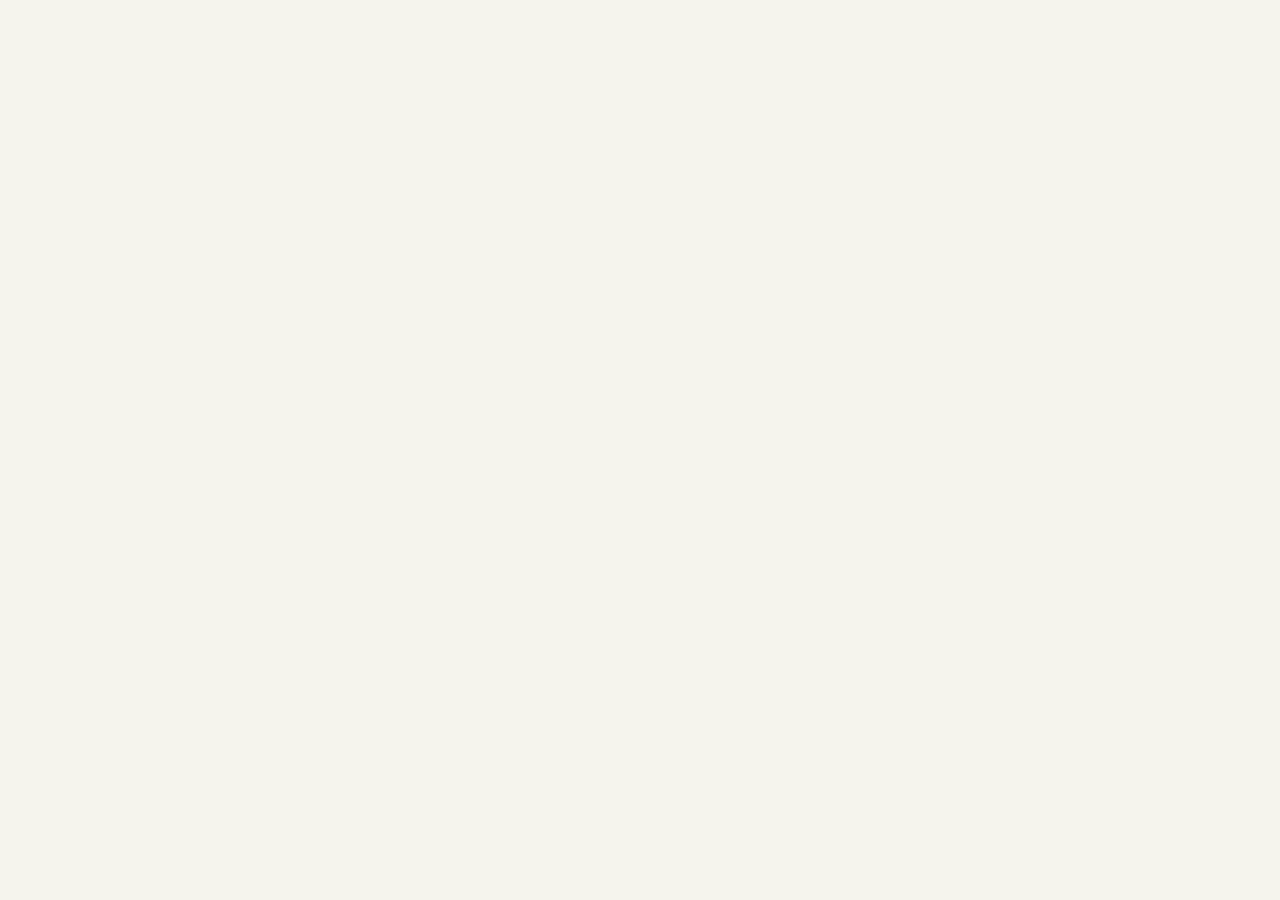
==== mono-pwa/index.html @ bae6a394 "Mono PWA v0.3 — 个人物品管理" ====
<!DOCTYPE html>
<html lang="zh-CN">
<head>
  <meta charset="UTF-8">
  <meta name="viewport" content="width=device-width, initial-scale=1.0, viewport-fit=cover, user-scalable=no">
  <meta name="apple-mobile-web-app-capable" content="yes">
  <meta name="apple-mobile-web-app-status-bar-style" content="black-translucent">
  <meta name="apple-mobile-web-app-title" content="Mono">
  <meta name="theme-color" content="#1B365D">
  <link rel="manifest" href="manifest.json">
  <link rel="apple-touch-icon" href="assets/icons/icon-192.png">
  <title>Mono</title>
  <link rel="preconnect" href="https://fonts.googleapis.com">
  <link rel="preconnect" href="https://fonts.gstatic.com" crossorigin>
  <link href="https://fonts.googleapis.com/css2?family=Noto+Serif+SC:wght@400;600;700&family=Noto+Sans+SC:wght@400;500;600&display=swap" rel="stylesheet">
  <link rel="stylesheet" href="css/variables.css">
  <link rel="stylesheet" href="css/base.css">
  <link rel="stylesheet" href="css/animation.css">
  <link rel="stylesheet" href="css/cabinet.css">
  <link rel="stylesheet" href="css/item.css">
  <link rel="stylesheet" href="css/forms.css">
  <link rel="stylesheet" href="css/search.css">
  <link rel="stylesheet" href="css/settings.css">
  <link rel="stylesheet" href="css/crop.css">
  <link rel="stylesheet" href="css/batch.css">
</head>
<body>
  <!-- Cabinet Door Animation Overlay -->
  <div id="cabinet-anim-overlay" class="cabinet-anim-overlay">
    <div class="cabinet-frame">
      <div class="cabinet-interior">
        <div class="shelf-row"><div class="shelf-board"></div></div>
        <div class="shelf-row"><div class="shelf-board"></div></div>
        <div class="shelf-row"><div class="shelf-board"></div></div>
      </div>
      <div class="cabinet-door cabinet-door-left"></div>
      <div class="cabinet-door cabinet-door-right"></div>
    </div>
  </div>

  <!-- App Shell -->
  <div id="app" class="app-container hidden">
    <!-- Tab Bar -->
    <nav class="tab-bar">
      <button class="tab-btn active" data-tab="home">
        <svg class="tab-icon" viewBox="0 0 24 24" fill="none" stroke="currentColor" stroke-width="2"><path d="M3 9l9-7 9 7v11a2 2 0 01-2 2H5a2 2 0 01-2-2z"/></svg>
        <span>Mono</span>
      </button>
      <button class="tab-btn" data-tab="search">
        <svg class="tab-icon" viewBox="0 0 24 24" fill="none" stroke="currentColor" stroke-width="2"><circle cx="11" cy="11" r="8"/><path d="M21 21l-4.35-4.35"/></svg>
        <span>搜索</span>
      </button>
      <button class="tab-btn" data-tab="settings">
        <svg class="tab-icon" viewBox="0 0 24 24" fill="none" stroke="currentColor" stroke-width="2"><circle cx="12" cy="12" r="3"/><path d="M19.4 15a1.65 1.65 0 00.33 1.82l.06.06a2 2 0 01-2.83 2.83l-.06-.06a1.65 1.65 0 00-1.82-.33 1.65 1.65 0 00-1 1.51V21a2 2 0 01-4 0v-.09A1.65 1.65 0 009 19.4a1.65 1.65 0 00-1.82.33l-.06.06a2 2 0 01-2.83-2.83l.06-.06A1.65 1.65 0 004.68 15a1.65 1.65 0 00-1.51-1H3a2 2 0 010-4h.09A1.65 1.65 0 004.6 9a1.65 1.65 0 00-.33-1.82l-.06-.06a2 2 0 012.83-2.83l.06.06A1.65 1.65 0 009 4.68a1.65 1.65 0 001-1.51V3a2 2 0 014 0v.09a1.65 1.65 0 001 1.51 1.65 1.65 0 001.82-.33l.06-.06a2 2 0 012.83 2.83l-.06.06A1.65 1.65 0 0019.4 9a1.65 1.65 0 001.51 1H21a2 2 0 010 4h-.09a1.65 1.65 0 00-1.51 1z"/></svg>
        <span>设置</span>
      </button>
    </nav>

    <!-- Pages -->
    <main id="page-home" class="page active">
      <header class="page-header">
        <h1 class="page-title">Mono</h1>
        <div class="page-header-actions">
          <button id="btn-manage-cats" class="icon-btn" title="分类管理">
            <svg viewBox="0 0 24 24" fill="none" stroke="currentColor" stroke-width="2"><path d="M4 6h16M4 12h16M4 18h16"/></svg>
          </button>
          <button id="btn-batch-mode" class="icon-btn" title="批量操作">
            <svg viewBox="0 0 24 24" fill="none" stroke="currentColor" stroke-width="2"><path d="M9 11l3 3L22 4"/><path d="M21 12v7a2 2 0 01-2 2H5a2 2 0 01-2-2V5a2 2 0 012-2h11"/></svg>
          </button>
          <button id="btn-add-item" class="icon-btn accent" title="添加物品">
            <svg viewBox="0 0 24 24" fill="none" stroke="currentColor" stroke-width="2"><path d="M12 5v14M5 12h14"/></svg>
          </button>
        </div>
      </header>
      <div id="cabinet-view" class="cabinet-view">
        <!-- Shelves rendered by JS -->
      </div>
    </main>

    <main id="page-subcabinet" class="page">
      <header class="page-header">
        <button id="btn-sub-back" class="icon-btn back-btn">
          <svg viewBox="0 0 24 24" fill="none" stroke="currentColor" stroke-width="2"><path d="M19 12H5M12 19l-7-7 7-7"/></svg>
        </button>
        <h1 id="subcabinet-title" class="page-title"></h1>
        <div class="page-header-actions">
          <button id="btn-sub-batch" class="icon-btn" title="批量操作">
            <svg viewBox="0 0 24 24" fill="none" stroke="currentColor" stroke-width="2"><path d="M9 11l3 3L22 4"/><path d="M21 12v7a2 2 0 01-2 2H5a2 2 0 01-2-2V5a2 2 0 012-2h11"/></svg>
          </button>
          <button id="btn-sub-add" class="icon-btn accent" title="添加物品">
            <svg viewBox="0 0 24 24" fill="none" stroke="currentColor" stroke-width="2"><path d="M12 5v14M5 12h14"/></svg>
          </button>
        </div>
      </header>
      <div id="subcabinet-view" class="cabinet-view">
        <!-- Sub-shelves rendered by JS -->
      </div>
    </main>

    <main id="page-detail" class="page">
      <header class="page-header">
        <button id="btn-detail-back" class="icon-btn back-btn">
          <svg viewBox="0 0 24 24" fill="none" stroke="currentColor" stroke-width="2"><path d="M19 12H5M12 19l-7-7 7-7"/></svg>
        </button>
        <h1 class="page-title">物品详情</h1>
        <div class="page-header-actions">
          <button id="btn-detail-edit" class="icon-btn" title="编辑">
            <svg viewBox="0 0 24 24" fill="none" stroke="currentColor" stroke-width="2"><path d="M11 4H4a2 2 0 00-2 2v14a2 2 0 002 2h14a2 2 0 002-2v-7"/><path d="M18.5 2.5a2.121 2.121 0 013 3L12 15l-4 1 1-4 9.5-9.5z"/></svg>
          </button>
          <button id="btn-detail-delete" class="icon-btn danger" title="删除">
            <svg viewBox="0 0 24 24" fill="none" stroke="currentColor" stroke-width="2"><path d="M3 6h18M19 6v14a2 2 0 01-2 2H7a2 2 0 01-2-2V6m3 0V4a2 2 0 012-2h4a2 2 0 012 2v2"/></svg>
          </button>
        </div>
      </header>
      <div id="detail-content" class="detail-content">
        <!-- Detail rendered by JS -->
      </div>
    </main>

    <main id="page-form" class="page">
      <header class="page-header">
        <button id="btn-form-back" class="icon-btn back-btn">
          <svg viewBox="0 0 24 24" fill="none" stroke="currentColor" stroke-width="2"><path d="M19 12H5M12 19l-7-7 7-7"/></svg>
        </button>
        <h1 id="form-title" class="page-title">添加物品</h1>
        <button id="btn-form-save" class="text-btn accent">保存</button>
      </header>
      <form id="item-form" class="item-form">
        <!-- Form rendered by JS -->
      </form>
    </main>

    <main id="page-category" class="page">
      <header class="page-header">
        <button id="btn-cat-back" class="icon-btn back-btn">
          <svg viewBox="0 0 24 24" fill="none" stroke="currentColor" stroke-width="2"><path d="M19 12H5M12 19l-7-7 7-7"/></svg>
        </button>
        <h1 class="page-title">分类管理</h1>
        <button id="btn-add-cat" class="icon-btn accent" title="添加分类">
          <svg viewBox="0 0 24 24" fill="none" stroke="currentColor" stroke-width="2"><path d="M12 5v14M5 12h14"/></svg>
        </button>
      </header>
      <div id="category-tree" class="category-tree">
        <!-- Category tree rendered by JS -->
      </div>
    </main>

    <main id="page-search" class="page">
      <header class="page-header">
        <div class="search-bar">
          <svg class="search-icon" viewBox="0 0 24 24" fill="none" stroke="currentColor" stroke-width="2"><circle cx="11" cy="11" r="8"/><path d="M21 21l-4.35-4.35"/></svg>
          <input id="search-input" type="text" placeholder="搜索物品名称、分类、渠道..." autocomplete="off">
          <button id="search-clear" class="icon-btn small hidden">
            <svg viewBox="0 0 24 24" fill="none" stroke="currentColor" stroke-width="2"><path d="M18 6L6 18M6 6l12 12"/></svg>
          </button>
        </div>
      </header>
      <div id="search-results" class="search-results">
        <!-- Results rendered by JS -->
      </div>
    </main>

    <main id="page-settings" class="page">
      <header class="page-header">
        <h1 class="page-title">设置</h1>
      </header>
      <div id="settings-list" class="settings-list">
        <!-- Settings rendered by JS -->
      </div>
    </main>
  </div>

  <!-- Modal Overlay -->
  <div id="modal-overlay" class="modal-overlay hidden">
    <div id="modal-content" class="modal-content"></div>
  </div>

  <!-- Toast -->
  <div id="toast" class="toast hidden"></div>

  <script src="js/store.js"></script>
  <script src="js/utils.js"></script>
  <script src="js/router.js"></script>
  <script src="js/animation.js"></script>
  <script src="js/cabinet.js"></script>
  <script src="js/detail.js"></script>
  <script src="js/form.js"></script>
  <script src="js/category.js"></script>
  <script src="js/search.js"></script>
  <script src="js/settings.js"></script>
  <script src="js/notifications.js"></script>
  <script src="js/crop.js"></script>
  <script src="js/batch.js"></script>
  <script src="js/app.js"></script>
</body>
</html>
---- mono-pwa/css/variables.css ----
/* ===== Mono Design Tokens — Kami-inspired palette ===== */
:root {
  /* Page surface */
  --surface-warm: #f5f4ed;
  --surface-white: #fafafa;

  /* Wood tones for cabinet metaphor */
  --wood-dark: #3a2e1f;
  --wood-mid: #5c4033;
  --wood-light: #8b6914;
  --wood-shelf: #6b4c30;
  --wood-shelf-light: #c4a87e;
  --wood-interior: #1a1210;

  /* Ink palette — single accent, Kami blue */
  --ink-blue: #1B365D;
  --ink-blue-light: #2c5282;
  --ink-blue-dim: #162d4d;
  --ink-blue-bg: rgba(27, 54, 93, 0.06);

  /* Warm gray family */
  --warm-gray-900: #2d2a26;
  --warm-gray-700: #5c5650;
  --warm-gray-500: #8a8379;
  --warm-gray-300: #c4beb4;
  --warm-gray-200: #ddd8cf;
  --warm-gray-100: #ede8e0;
  --warm-gray-50: #f7f4ef;

  /* Semantic */
  --color-danger: #b91c1c;
  --color-success: #166534;
  --color-warning: #b45309;
  --color-muted: var(--warm-gray-500);

  /* Text */
  --text-primary: var(--warm-gray-900);
  --text-secondary: var(--warm-gray-700);
  --text-muted: var(--warm-gray-500);
  --text-inverse: var(--surface-warm);
  --text-link: var(--ink-blue);

  /* Spacing */
  --space-xs: 4px;
  --space-sm: 8px;
  --space-md: 16px;
  --space-lg: 24px;
  --space-xl: 32px;
  --space-2xl: 48px;

  /* Radius */
  --radius-sm: 4px;
  --radius-md: 8px;
  --radius-lg: 12px;
  --radius-xl: 16px;

  /* Shadows — restrained, no hard drops */
  --shadow-card: 0 1px 3px rgba(44, 34, 20, 0.08), 0 1px 2px rgba(44, 34, 20, 0.04);
  --shadow-modal: 0 4px 24px rgba(26, 18, 16, 0.15);
  --shadow-shelf: inset 0 2px 4px rgba(0, 0, 0, 0.3);

  /* Typography */
  --font-serif: 'Noto Serif CJK SC', 'Source Han Serif SC', '思源宋体', Georgia, 'Times New Roman', serif;
  --font-sans: 'Noto Sans CJK SC', 'Source Han Sans SC', -apple-system, BlinkMacSystemFont, 'SF Pro Text', 'Helvetica Neue', sans-serif;
  --font-mono: 'SF Mono', 'Menlo', 'Monaco', monospace;

  /* Layout */
  --header-height: 52px;
  --tab-bar-height: 56px;
  --shelf-height: 160px;
  --item-card-size: 100px;

  /* Transitions */
  --ease-out-expo: cubic-bezier(0.16, 1, 0.3, 1);
  --ease-default: cubic-bezier(0.4, 0, 0.2, 1);
  --duration-fast: 150ms;
  --duration-normal: 250ms;
  --duration-slow: 400ms;
}

/* ===== Theme: Dark ===== */
.theme-dark {
  --surface-warm: #1a1814;
  --surface-white: #252220;
  --ink-blue: #6b8fc4;
  --ink-blue-light: #7da3d6;
  --ink-blue-dim: #4a6a9a;
  --ink-blue-bg: rgba(107, 143, 196, 0.1);
  --text-primary: #e8e2d8;
  --text-secondary: #a89e90;
  --text-muted: #7a7268;
  --text-inverse: #1a1814;
  --text-link: #6b8fc4;
  --warm-gray-900: #e8e2d8;
  --warm-gray-700: #a89e90;
  --warm-gray-500: #7a7268;
  --warm-gray-300: #4a443c;
  --warm-gray-200: #36312c;
  --warm-gray-100: #2a2622;
  --warm-gray-50: #1e1c18;
  --color-danger: #e05555;
  --wood-dark: #1a1410;
  --wood-mid: #2a221a;
  --wood-shelf: #3a322a;
  --wood-shelf-light: #5a5248;
  --wood-interior: #0a0808;
}

/* ===== Theme: Minimal ===== */
.theme-minimal {
  --surface-warm: #fafafa;
  --surface-white: #ffffff;
  --ink-blue: #333333;
  --ink-blue-light: #555555;
  --ink-blue-dim: #222222;
  --ink-blue-bg: rgba(0, 0, 0, 0.04);
  --text-primary: #1a1a1a;
  --text-secondary: #666666;
  --text-muted: #999999;
  --text-inverse: #fafafa;
  --text-link: #333333;
  --warm-gray-900: #1a1a1a;
  --warm-gray-700: #666666;
  --warm-gray-500: #999999;
  --warm-gray-300: #cccccc;
  --warm-gray-200: #e5e5e5;
  --warm-gray-100: #f0f0f0;
  --warm-gray-50: #f8f8f8;
  --wood-dark: #e0e0e0;
  --wood-mid: #d5d5d5;
  --wood-shelf: #d0d0d0;
  --wood-shelf-light: #e8e8e8;
  --wood-interior: #efefef;
}
---- mono-pwa/css/base.css ----
/* ===== Base Reset & Layout ===== */
*, *::before, *::after {
  box-sizing: border-box;
  margin: 0;
  padding: 0;
}

html {
  font-size: 16px;
  -webkit-text-size-adjust: 100%;
  -webkit-tap-highlight-color: transparent;
}

body {
  font-family: var(--font-sans);
  color: var(--text-primary);
  background: var(--surface-warm);
  overflow: hidden;
  height: 100dvh;
  width: 100vw;
  position: relative;
  user-select: none;
  -webkit-user-select: none;
}

a {
  color: var(--text-link);
  text-decoration: none;
}

button {
  font-family: inherit;
  cursor: pointer;
  border: none;
  background: none;
  color: inherit;
  font-size: inherit;
  -webkit-tap-highlight-color: transparent;
}

input, select, textarea {
  font-family: inherit;
  font-size: inherit;
  color: inherit;
  border: none;
  outline: none;
  background: none;
}

img {
  max-width: 100%;
  display: block;
}

/* ===== App Container ===== */
.app-container {
  height: 100dvh;
  width: 100vw;
  display: flex;
  flex-direction: column;
  position: relative;
  background: var(--surface-warm);
}

.app-container.hidden {
  display: none;
}

/* ===== Page System ===== */
.page {
  position: absolute;
  top: 0;
  left: 0;
  right: 0;
  bottom: var(--tab-bar-height);
  overflow-y: auto;
  overflow-x: hidden;
  display: none;
  flex-direction: column;
  background: var(--surface-warm);
  -webkit-overflow-scrolling: touch;
}

.page.active {
  display: flex;
}

/* ===== Page Header ===== */
.page-header {
  display: flex;
  align-items: center;
  gap: var(--space-sm);
  padding: var(--space-sm) var(--space-md);
  min-height: var(--header-height);
  flex-shrink: 0;
  border-bottom: 0.5px solid var(--warm-gray-200);
  background: var(--surface-warm);
  position: sticky;
  top: 0;
  z-index: 10;
  backdrop-filter: blur(12px);
  -webkit-backdrop-filter: blur(12px);
}

.page-title {
  font-family: var(--font-serif);
  font-size: 1.25rem;
  font-weight: 400;
  color: var(--ink-blue);
  flex: 1;
  letter-spacing: 0.02em;
}

.page-header-actions {
  display: flex;
  gap: var(--space-xs);
  align-items: center;
}

/* ===== Icon Buttons ===== */
.icon-btn {
  width: 36px;
  height: 36px;
  border-radius: var(--radius-md);
  display: flex;
  align-items: center;
  justify-content: center;
  transition: background var(--duration-fast) var(--ease-default);
  color: var(--text-secondary);
}

.icon-btn:hover,
.icon-btn:active {
  background: var(--ink-blue-bg);
}

.icon-btn svg {
  width: 20px;
  height: 20px;
}

.icon-btn.accent {
  color: var(--ink-blue);
}

.icon-btn.danger {
  color: var(--color-danger);
}

.icon-btn.small {
  width: 28px;
  height: 28px;
}

.icon-btn.small svg {
  width: 16px;
  height: 16px;
}

.back-btn {
  color: var(--ink-blue);
  margin-right: 2px;
}

.text-btn {
  font-family: var(--font-serif);
  font-size: 0.9375rem;
  color: var(--ink-blue);
  padding: var(--space-xs) var(--space-sm);
  border-radius: var(--radius-sm);
  transition: background var(--duration-fast);
}

.text-btn:hover,
.text-btn:active {
  background: var(--ink-blue-bg);
}

.text-btn.accent {
  font-weight: 600;
}

/* ===== Tab Bar ===== */
.tab-bar {
  position: absolute;
  bottom: 0;
  left: 0;
  right: 0;
  height: var(--tab-bar-height);
  display: flex;
  align-items: center;
  justify-content: space-around;
  background: var(--surface-warm);
  border-top: 0.5px solid var(--warm-gray-200);
  padding-bottom: env(safe-area-inset-bottom, 0);
  z-index: 20;
}

.tab-btn {
  display: flex;
  flex-direction: column;
  align-items: center;
  gap: 2px;
  padding: 4px 16px;
  color: var(--text-muted);
  transition: color var(--duration-fast);
  font-size: 0.625rem;
  font-weight: 500;
  letter-spacing: 0.05em;
  text-transform: uppercase;
}

.tab-btn.active {
  color: var(--ink-blue);
}

.tab-icon {
  width: 24px;
  height: 24px;
}

/* ===== Modal Overlay ===== */
.modal-overlay {
  position: fixed;
  inset: 0;
  background: rgba(26, 18, 16, 0.4);
  z-index: 100;
  display: flex;
  align-items: center;
  justify-content: center;
  padding: var(--space-xl);
  backdrop-filter: blur(2px);
  -webkit-backdrop-filter: blur(2px);
  animation: fadeIn var(--duration-fast) var(--ease-default);
}

.modal-overlay.hidden {
  display: none;
}

.modal-content {
  background: var(--surface-white);
  border-radius: var(--radius-xl);
  padding: var(--space-xl);
  max-width: 360px;
  width: 100%;
  box-shadow: var(--shadow-modal);
  animation: slideUp var(--duration-normal) var(--ease-out-expo);
}

.modal-content h3 {
  font-family: var(--font-serif);
  font-size: 1.125rem;
  color: var(--ink-blue);
  margin-bottom: var(--space-sm);
  font-weight: 400;
}

.modal-content p {
  font-size: 0.9375rem;
  color: var(--text-secondary);
  line-height: 1.5;
  margin-bottom: var(--space-lg);
}

.modal-actions {
  display: flex;
  gap: var(--space-sm);
  justify-content: flex-end;
}

.modal-actions button {
  padding: var(--space-sm) var(--space-lg);
  border-radius: var(--radius-md);
  font-size: 0.9375rem;
  font-weight: 500;
  transition: background var(--duration-fast);
}

.modal-cancel {
  color: var(--text-secondary);
  background: var(--warm-gray-100);
}

.modal-cancel:hover {
  background: var(--warm-gray-200);
}

.modal-confirm {
  color: var(--text-inverse);
  background: var(--color-danger);
}

.modal-confirm:hover {
  background: #991b1b;
}

/* ===== Toast ===== */
.toast {
  position: fixed;
  bottom: 100px;
  left: 50%;
  transform: translateX(-50%) translateY(20px);
  background: var(--ink-blue);
  color: var(--text-inverse);
  padding: var(--space-sm) var(--space-lg);
  border-radius: 999px;
  font-size: 0.875rem;
  font-weight: 500;
  z-index: 200;
  opacity: 0;
  pointer-events: none;
  transition: all var(--duration-normal) var(--ease-out-expo);
  white-space: nowrap;
  box-shadow: var(--shadow-modal);
}

.toast.show {
  opacity: 1;
  transform: translateX(-50%) translateY(0);
}

.toast.hidden {
  display: none;
}

/* ===== Utility ===== */
.hidden {
  display: none !important;
}

/* ===== Scrollbar ===== */
::-webkit-scrollbar {
  width: 4px;
  height: 4px;
}

::-webkit-scrollbar-thumb {
  background: var(--warm-gray-300);
  border-radius: 2px;
}

::-webkit-scrollbar-track {
  background: transparent;
}

/* ===== Animations ===== */
@keyframes fadeIn {
  from { opacity: 0; }
  to { opacity: 1; }
}

@keyframes fadeOut {
  from { opacity: 1; }
  to { opacity: 0; }
}

@keyframes slideUp {
  from { opacity: 0; transform: translateY(12px); }
  to { opacity: 1; transform: translateY(0); }
}

@keyframes slideDown {
  from { opacity: 0; transform: translateY(-12px); }
  to { opacity: 1; transform: translateY(0); }
}

@keyframes scaleIn {
  from { opacity: 0; transform: scale(0.96); }
  to { opacity: 1; transform: scale(1); }
}
---- mono-pwa/css/animation.css ----
/* ===== Cabinet Door Opening Animation ===== */
.cabinet-anim-overlay {
  position: fixed;
  inset: 0;
  z-index: 1000;
  background: var(--wood-interior);
  display: flex;
  align-items: center;
  justify-content: center;
  overflow: hidden;
}

.cabinet-anim-overlay.hidden {
  display: none;
}

.cabinet-frame {
  width: 85vw;
  max-width: 400px;
  aspect-ratio: 3/4;
  position: relative;
  perspective: 1200px;
  transform-style: preserve-3d;
}

/* Interior — shelves visible between doors */
.cabinet-interior {
  position: absolute;
  inset: 0;
  background: var(--wood-interior);
  display: flex;
  flex-direction: column;
  justify-content: space-evenly;
  padding: 8% 12%;
  opacity: 0.6;
}

.shelf-row {
  flex: 1;
  display: flex;
  align-items: center;
}

.shelf-board {
  width: 100%;
  height: 3px;
  background: linear-gradient(
    90deg,
    transparent 0%,
    rgba(196, 168, 126, 0.15) 10%,
    rgba(196, 168, 126, 0.4) 50%,
    rgba(196, 168, 126, 0.15) 90%,
    transparent 100%
  );
  border-radius: 1px;
  box-shadow: 0 1px 3px rgba(0, 0, 0, 0.3);
}

/* Glow */
.cabinet-interior::after {
  content: '';
  position: absolute;
  inset: 0;
  background: radial-gradient(
    ellipse at 50% 30%,
    rgba(255, 235, 180, 0.06) 0%,
    transparent 70%
  );
}

/* Doors */
.cabinet-door {
  position: absolute;
  top: 0;
  bottom: 0;
  width: 50.5%;
  background:
    linear-gradient(
      135deg,
      rgba(180, 140, 100, 0.1) 0%,
      transparent 40%
    ),
    linear-gradient(
      to bottom,
      var(--wood-dark) 0%,
      var(--wood-mid) 30%,
      var(--wood-mid) 70%,
      var(--wood-dark) 100%
    );
  z-index: 2;
  transform-origin: left center;
  transition: none;
}

.cabinet-door::before {
  content: '';
  position: absolute;
  inset: 8%;
  border: 1px solid rgba(196, 168, 126, 0.07);
  border-radius: 2px;
}

/* Panel inset detail */
.cabinet-door::after {
  content: '';
  position: absolute;
  inset: 6% 12% 6% 12%;
  border: 1px solid rgba(196, 168, 126, 0.05);
  border-radius: 2px;
}

.cabinet-door-left {
  left: 0;
  border-right: 1px solid rgba(0, 0, 0, 0.4);
  transform-origin: left center;
}

.cabinet-door-right {
  right: 0;
  border-left: 1px solid rgba(0, 0, 0, 0.4);
  transform-origin: right center;
}

/* Handle */
.cabinet-door-left .door-handle,
.cabinet-door-right .door-handle {
  position: absolute;
  top: 50%;
  width: 4px;
  height: 24px;
  background: rgba(196, 168, 126, 0.25);
  border-radius: 2px;
}

.cabinet-door-left .door-handle { right: 8px; }
.cabinet-door-right .door-handle { left: 8px; }

/* Animation states */
.cabinet-door.animate-open-left {
  animation: doorOpenLeft 0.7s var(--ease-out-expo) forwards;
}

.cabinet-door.animate-open-right {
  animation: doorOpenRight 0.7s var(--ease-out-expo) forwards;
}

@keyframes doorOpenLeft {
  0% { transform: rotateY(0); }
  100% { transform: rotateY(-85deg); }
}

@keyframes doorOpenRight {
  0% { transform: rotateY(0); }
  100% { transform: rotateY(85deg); }
}

/* Door fade out — after doors open, fade overlay */
.cabinet-anim-overlay.fade-out {
  animation: fadeOut 0.5s var(--ease-default) forwards;
}
---- mono-pwa/css/cabinet.css ----
/* ===== Cabinet View (Shelf-based layout) ===== */
.cabinet-view {
  flex: 1;
  overflow-y: auto;
  overflow-x: hidden;
  background:
    radial-gradient(ellipse at 50% 0%, rgba(139, 105, 20, 0.08) 0%, transparent 60%),
    var(--surface-warm);
  padding: var(--space-md) 0;
  -webkit-overflow-scrolling: touch;
}

/* ===== Single Shelf Row ===== */
.shelf-section {
  position: relative;
  margin-bottom: var(--space-md);
}

/* Shelf header — category name */
.shelf-header {
  display: flex;
  align-items: center;
  justify-content: space-between;
  padding: 0 var(--space-md) var(--space-xs);
}

.shelf-label {
  font-family: var(--font-serif);
  font-size: 1rem;
  color: var(--ink-blue);
  letter-spacing: 0.03em;
  display: flex;
  align-items: center;
  gap: var(--space-sm);
  cursor: pointer;
  padding: var(--space-xs) 0;
  transition: opacity var(--duration-fast);
}

.shelf-label:hover {
  opacity: 0.8;
}

.shelf-label .chevron {
  font-size: 0.75rem;
  opacity: 0.5;
  transition: transform var(--duration-fast);
}

.shelf-label:hover .chevron {
  transform: translateX(2px);
}

.shelf-count {
  font-family: var(--font-sans);
  font-size: 0.75rem;
  color: var(--text-muted);
  font-weight: 400;
}

/* Shelf board visual */
.shelf-board-visual {
  height: 6px;
  margin: 0 var(--space-md) var(--space-sm);
  background:
    linear-gradient(
      to bottom,
      rgba(107, 76, 48, 0.3) 0%,
      rgba(107, 76, 48, 0.15) 40%,
      rgba(107, 76, 48, 0.05) 100%
    );
  border-radius: 1px;
  box-shadow: var(--shadow-shelf);
  position: relative;
}

.shelf-board-visual::after {
  content: '';
  position: absolute;
  top: 0;
  left: 0;
  right: 0;
  height: 1px;
  background: rgba(196, 168, 126, 0.25);
}

/* ===== Items row (horizontal scroll) ===== */
.shelf-items-row {
  display: flex;
  gap: var(--space-sm);
  padding: var(--space-xs) var(--space-md) var(--space-sm);
  overflow-x: auto;
  overflow-y: hidden;
  scroll-snap-type: x proximity;
  -webkit-overflow-scrolling: touch;
  scrollbar-width: none;
}

.shelf-items-row::-webkit-scrollbar {
  display: none;
}

.shelf-items-row:empty::after {
  content: '暂无物品';
  color: var(--text-muted);
  font-size: 0.8125rem;
  font-style: italic;
  padding: var(--space-md);
  white-space: nowrap;
  width: 100%;
  text-align: center;
}

/* ===== Item Card (on shelf) ===== */
.item-card {
  flex-shrink: 0;
  width: var(--item-card-size);
  display: flex;
  flex-direction: column;
  align-items: center;
  gap: 6px;
  scroll-snap-align: start;
  cursor: pointer;
  transition: transform var(--duration-fast) var(--ease-default);
  position: relative;
}

.item-card:hover {
  transform: translateY(-2px);
}

.item-card:active {
  transform: scale(0.97);
}

.item-thumb {
  width: var(--item-card-size);
  height: var(--item-card-size);
  border-radius: var(--radius-md);
  background: var(--surface-white);
  display: flex;
  align-items: center;
  justify-content: center;
  overflow: hidden;
  box-shadow: var(--shadow-card);
  position: relative;
}

.item-thumb img {
  width: 100%;
  height: 100%;
  object-fit: cover;
}

.item-thumb .thumb-placeholder {
  width: 48px;
  height: 48px;
  opacity: 0.15;
  color: var(--ink-blue);
}

.item-name {
  font-size: 0.75rem;
  color: var(--text-primary);
  text-align: center;
  line-height: 1.3;
  max-width: var(--item-card-size);
  overflow: hidden;
  text-overflow: ellipsis;
  white-space: nowrap;
}

.item-price-label {
  font-family: var(--font-sans);
  font-size: 0.6875rem;
  color: var(--ink-blue);
  font-weight: 600;
  letter-spacing: 0.02em;
}

/* Downlisted item */
.item-card.downlisted .item-thumb {
  opacity: 0.4;
  filter: grayscale(0.6);
}

.item-card.downlisted .item-name {
  color: var(--text-muted);
}

/* ===== Empty State ===== */
.cabinet-empty {
  display: flex;
  flex-direction: column;
  align-items: center;
  justify-content: center;
  padding: var(--space-2xl) var(--space-xl);
  gap: var(--space-md);
  text-align: center;
}

.cabinet-empty svg {
  width: 64px;
  height: 64px;
  opacity: 0.12;
  color: var(--ink-blue);
}

.cabinet-empty h3 {
  font-family: var(--font-serif);
  font-size: 1.125rem;
  color: var(--ink-blue);
  font-weight: 400;
}

.cabinet-empty p {
  font-size: 0.875rem;
  color: var(--text-muted);
  line-height: 1.5;
}

.cabinet-empty .add-btn {
  margin-top: var(--space-sm);
  padding: var(--space-sm) var(--space-xl);
  background: var(--ink-blue);
  color: var(--text-inverse);
  border-radius: 999px;
  font-size: 0.9375rem;
  font-weight: 500;
  transition: background var(--duration-fast);
  box-shadow: var(--shadow-card);
}

.cabinet-empty .add-btn:hover {
  background: var(--ink-blue-light);
}

/* ===== Sub-cabinet ===== */
.sub-shelf-section {
  position: relative;
  margin-bottom: var(--space-md);
}

.sub-shelf-header {
  display: flex;
  align-items: center;
  justify-content: space-between;
  padding: 0 var(--space-md) var(--space-xs);
}

.sub-shelf-label {
  font-family: var(--font-serif);
  font-size: 0.9375rem;
  color: var(--ink-blue);
  letter-spacing: 0.02em;
  display: flex;
  align-items: center;
  gap: var(--space-sm);
  cursor: pointer;
  padding: var(--space-xs) 0;
}

.sub-shelf-label:hover {
  opacity: 0.8;
}

/* ===== Breadcrumb (Sub-cabinet navigation) ===== */
.breadcrumb {
  display: flex;
  align-items: center;
  gap: var(--space-xs);
  padding: var(--space-sm) var(--space-md);
  overflow-x: auto;
  scrollbar-width: none;
}

.breadcrumb::-webkit-scrollbar {
  display: none;
}

.breadcrumb-item {
  font-size: 0.8125rem;
  color: var(--text-muted);
  white-space: nowrap;
  cursor: pointer;
  transition: color var(--duration-fast);
}

.breadcrumb-item:hover {
  color: var(--ink-blue);
}

.breadcrumb-item.current {
  color: var(--ink-blue);
  font-weight: 600;
}

.breadcrumb-separator {
  color: var(--warm-gray-300);
  font-size: 0.75rem;
}
---- mono-pwa/css/item.css ----
/* ===== Item Detail Page ===== */
.detail-content {
  padding: var(--space-lg) var(--space-md);
  display: flex;
  flex-direction: column;
  gap: var(--space-xl);
}

/* Image gallery */
.detail-gallery {
  display: flex;
  gap: var(--space-sm);
  overflow-x: auto;
  padding-bottom: var(--space-sm);
  scroll-snap-type: x mandatory;
  -webkit-overflow-scrolling: touch;
  scrollbar-width: none;
}

.detail-gallery::-webkit-scrollbar {
  display: none;
}

.detail-gallery-image {
  flex-shrink: 0;
  width: 200px;
  height: 200px;
  border-radius: var(--radius-md);
  background: var(--surface-white);
  box-shadow: var(--shadow-card);
  overflow: hidden;
  scroll-snap-align: center;
  position: relative;
}

.detail-gallery-image img {
  width: 100%;
  height: 100%;
  object-fit: cover;
}

.detail-gallery-image .placeholder-large {
  width: 80px;
  height: 80px;
  opacity: 0.1;
  color: var(--ink-blue);
  position: absolute;
  top: 50%;
  left: 50%;
  transform: translate(-50%, -50%);
}

/* Info fields */
.detail-fields {
  display: flex;
  flex-direction: column;
  gap: 1px;
  background: var(--warm-gray-200);
  border-radius: var(--radius-lg);
  overflow: hidden;
}

.detail-field {
  display: flex;
  align-items: flex-start;
  justify-content: space-between;
  padding: var(--space-md);
  background: var(--surface-white);
  gap: var(--space-md);
}

.detail-field-label {
  font-size: 0.8125rem;
  color: var(--text-muted);
  flex-shrink: 0;
  min-width: 80px;
}

.detail-field-value {
  font-size: 0.9375rem;
  color: var(--text-primary);
  text-align: right;
  word-break: break-all;
  line-height: 1.4;
}

.detail-field-value.auto-calc {
  color: var(--text-muted);
  font-style: italic;
}

.detail-field-value.price {
  font-family: var(--font-serif);
  color: var(--ink-blue);
  font-weight: 600;
  font-size: 1.125rem;
}

/* Status badge */
.status-badge {
  display: inline-flex;
  align-items: center;
  gap: var(--space-xs);
  padding: 4px 12px;
  border-radius: 999px;
  font-size: 0.75rem;
  font-weight: 600;
  cursor: pointer;
  transition: all var(--duration-fast);
}

.status-badge.active {
  background: var(--ink-blue-bg);
  color: var(--ink-blue);
}

.status-badge.downlisted {
  background: var(--warm-gray-100);
  color: var(--text-muted);
}

.status-badge .status-dot {
  width: 6px;
  height: 6px;
  border-radius: 50%;
}

.status-badge.active .status-dot {
  background: var(--ink-blue);
}

.status-badge.downlisted .status-dot {
  background: var(--warm-gray-300);
}

/* Detail delete section */
.detail-actions {
  padding-top: var(--space-md);
  display: flex;
  justify-content: center;
}

.delete-btn {
  padding: var(--space-sm) var(--space-xl);
  border: 1px solid var(--color-danger);
  color: var(--color-danger);
  border-radius: var(--radius-md);
  font-size: 0.9375rem;
  transition: all var(--duration-fast);
}

.delete-btn:hover {
  background: var(--color-danger);
  color: white;
}
---- mono-pwa/css/forms.css ----
/* ===== Item Add / Edit Form ===== */
.item-form {
  flex: 1;
  overflow-y: auto;
  padding: var(--space-md);
  display: flex;
  flex-direction: column;
  gap: var(--space-lg);
  -webkit-overflow-scrolling: touch;
}

/* Image upload area */
.form-images-section {
  display: flex;
  gap: var(--space-sm);
  flex-wrap: wrap;
}

.form-image-slot {
  width: 100px;
  height: 100px;
  border-radius: var(--radius-md);
  background: var(--warm-gray-100);
  display: flex;
  align-items: center;
  justify-content: center;
  overflow: hidden;
  position: relative;
  cursor: pointer;
  transition: background var(--duration-fast);
}

.form-image-slot:hover {
  background: var(--warm-gray-200);
}

.form-image-slot img {
  width: 100%;
  height: 100%;
  object-fit: cover;
}

.form-image-slot .add-icon {
  width: 24px;
  height: 24px;
  color: var(--text-muted);
}

.form-image-slot .remove-image {
  position: absolute;
  top: 4px;
  right: 4px;
  width: 20px;
  height: 20px;
  border-radius: 50%;
  background: rgba(0, 0, 0, 0.5);
  color: white;
  display: flex;
  align-items: center;
  justify-content: center;
  font-size: 0.75rem;
}

.form-image-slot.image-main {
  border: 2px solid var(--ink-blue);
}

.form-image-slot.image-main::after {
  content: '封面';
  position: absolute;
  bottom: 4px;
  left: 4px;
  right: 4px;
  text-align: center;
  font-size: 0.625rem;
  color: white;
  background: rgba(27, 54, 93, 0.7);
  border-radius: 3px;
  padding: 1px 0;
}

/* Form fields */
.form-group {
  display: flex;
  flex-direction: column;
  gap: var(--space-xs);
}

.form-label {
  font-size: 0.8125rem;
  color: var(--text-secondary);
  font-weight: 500;
  letter-spacing: 0.02em;
}

.form-label .required {
  color: var(--color-danger);
  margin-left: 2px;
}

.form-input {
  width: 100%;
  padding: var(--space-sm) var(--space-md);
  background: var(--surface-white);
  border: 1px solid var(--warm-gray-200);
  border-radius: var(--radius-md);
  font-size: 0.9375rem;
  color: var(--text-primary);
  transition: border-color var(--duration-fast);
  height: 44px;
  line-height: 1.4;
}

.form-input:focus {
  border-color: var(--ink-blue);
  outline: none;
}

.form-input::placeholder {
  color: var(--warm-gray-300);
}

.form-input.has-error {
  border-color: var(--color-danger);
}

.form-input[type="date"] {
  -webkit-appearance: none;
}

.form-textarea {
  min-height: 80px;
  resize: vertical;
  padding: var(--space-sm) var(--space-md);
  line-height: 1.5;
}

.form-error {
  font-size: 0.75rem;
  color: var(--color-danger);
  min-height: 0;
  transition: all var(--duration-fast);
}

/* Segmented control for status */
.segmented-control {
  display: flex;
  background: var(--warm-gray-100);
  border-radius: var(--radius-md);
  padding: 2px;
  gap: 2px;
}

.segmented-option {
  flex: 1;
  text-align: center;
  padding: var(--space-sm);
  border-radius: 6px;
  font-size: 0.875rem;
  font-weight: 500;
  transition: all var(--duration-fast);
  cursor: pointer;
  color: var(--text-muted);
}

.segmented-option.active {
  background: var(--surface-white);
  color: var(--ink-blue);
  box-shadow: var(--shadow-card);
}

/* Auto-calc note */
.auto-calc-note {
  font-size: 0.75rem;
  color: var(--text-muted);
  font-style: italic;
  margin-top: 2px;
}
---- mono-pwa/css/search.css ----
/* ===== Search Page ===== */
.search-bar {
  flex: 1;
  display: flex;
  align-items: center;
  gap: var(--space-sm);
  background: var(--warm-gray-100);
  border-radius: var(--radius-lg);
  padding: 0 var(--space-md);
  height: 40px;
  transition: background var(--duration-fast);
}

.search-bar:focus-within {
  background: var(--surface-white);
  box-shadow: 0 0 0 2px var(--ink-blue);
}

.search-icon {
  width: 18px;
  height: 18px;
  color: var(--text-muted);
  flex-shrink: 0;
}

.search-bar input {
  flex: 1;
  font-size: 0.9375rem;
  height: 100%;
  border: none;
  outline: none;
  background: transparent;
  color: var(--text-primary);
}

.search-bar input::placeholder {
  color: var(--warm-gray-300);
}

.search-results {
  flex: 1;
  overflow-y: auto;
  padding: var(--space-md);
  display: flex;
  flex-direction: column;
  gap: var(--space-sm);
}

.search-results:empty::after {
  content: '';
}

.search-empty {
  display: flex;
  flex-direction: column;
  align-items: center;
  justify-content: center;
  padding: var(--space-2xl);
  gap: var(--space-sm);
  color: var(--text-muted);
  text-align: center;
}

.search-empty svg {
  width: 48px;
  height: 48px;
  opacity: 0.2;
}

.search-empty p {
  font-size: 0.9375rem;
}

/* Search result list items */
.search-item {
  display: flex;
  align-items: center;
  gap: var(--space-md);
  padding: var(--space-sm) var(--space-md);
  background: var(--surface-white);
  border-radius: var(--radius-md);
  box-shadow: var(--shadow-card);
  cursor: pointer;
  transition: background var(--duration-fast);
}

.search-item:hover {
  background: var(--ink-blue-bg);
}

.search-item.downlisted {
  opacity: 0.5;
}

.search-item-thumb {
  width: 56px;
  height: 56px;
  border-radius: var(--radius-sm);
  background: var(--warm-gray-50);
  display: flex;
  align-items: center;
  justify-content: center;
  overflow: hidden;
  flex-shrink: 0;
}

.search-item-thumb img {
  width: 100%;
  height: 100%;
  object-fit: cover;
}

.search-item-info {
  flex: 1;
  display: flex;
  flex-direction: column;
  gap: 2px;
  min-width: 0;
}

.search-item-name {
  font-size: 0.9375rem;
  color: var(--text-primary);
  font-family: var(--font-serif);
  overflow: hidden;
  text-overflow: ellipsis;
  white-space: nowrap;
}

.search-item-cat {
  font-size: 0.75rem;
  color: var(--text-muted);
  overflow: hidden;
  text-overflow: ellipsis;
  white-space: nowrap;
}

.search-item-price {
  font-size: 0.8125rem;
  color: var(--ink-blue);
  font-weight: 600;
}

/* ===== Category Tree Page ===== */
.category-tree {
  flex: 1;
  overflow-y: auto;
  padding: var(--space-md);
  display: flex;
  flex-direction: column;
  gap: var(--space-xs);
}

.cat-node {
  display: flex;
  align-items: center;
  gap: var(--space-sm);
  padding: var(--space-sm) var(--space-md);
  background: var(--surface-white);
  border-radius: var(--radius-md);
  min-height: 44px;
  box-shadow: var(--shadow-card);
  position: relative;
}

.cat-node[data-depth="0"] { padding-left: var(--space-md); }
.cat-node[data-depth="1"] { padding-left: calc(var(--space-md) + 24px); }
.cat-node[data-depth="2"] { padding-left: calc(var(--space-md) + 48px); }

/* Depth line — thin vertical connector */
.cat-depth-line {
  position: absolute;
  left: 0;
  top: 0;
  bottom: 0;
  background: linear-gradient(
    to right,
    transparent 0%,
    var(--warm-gray-200) var(--space-md),
    var(--warm-gray-200) calc(var(--space-md) + 1px),
    transparent calc(var(--space-md) + 1px)
  );
  pointer-events: none;
}

/* Small circle at the start of sub-items */
.cat-node[data-depth="1"]::before,
.cat-node[data-depth="2"]::before {
  content: '';
  position: absolute;
  width: 5px;
  height: 5px;
  border-radius: 50%;
  background: var(--warm-gray-300);
  top: 50%;
  transform: translateY(-50%);
}

.cat-node[data-depth="1"]::before {
  left: calc(var(--space-md) + 18px);
}

.cat-node[data-depth="2"]::before {
  left: calc(var(--space-md) + 42px);
}

.cat-node .drag-handle {
  color: var(--warm-gray-300);
  cursor: grab;
  font-size: 1rem;
}

.cat-node .cat-name {
  flex: 1;
  font-size: 0.9375rem;
  color: var(--text-primary);
}

.cat-node .cat-item-count {
  font-size: 0.75rem;
  color: var(--text-muted);
}

.cat-node .cat-actions {
  display: flex;
  gap: var(--space-xs);
}

.cat-node .cat-action-btn {
  width: 28px;
  height: 28px;
  border-radius: var(--radius-sm);
  display: flex;
  align-items: center;
  justify-content: center;
  color: var(--text-muted);
  font-size: 0.875rem;
  transition: all var(--duration-fast);
}

.cat-node .cat-action-btn:hover {
  background: var(--warm-gray-100);
  color: var(--ink-blue);
}

.cat-node .cat-action-btn.delete:hover {
  background: rgba(185, 28, 28, 0.08);
  color: var(--color-danger);
}

.cat-node.default-cat {
  opacity: 0.6;
}

.cat-system-label {
  font-size: 0.6875rem;
  color: var(--text-muted);
  font-style: italic;
}

/* Add category inline */
.cat-add-row {
  display: flex;
  align-items: center;
  gap: var(--space-sm);
  padding: var(--space-sm) var(--space-md);
  background: var(--warm-gray-100);
  border-radius: var(--radius-md);
  margin-top: var(--space-sm);
}

.cat-add-row input {
  flex: 1;
  font-size: 0.9375rem;
  background: transparent;
  border: none;
  outline: none;
  color: var(--text-primary);
}

.cat-add-row input::placeholder {
  color: var(--warm-gray-300);
}

.cat-add-row .parent-select {
  font-size: 0.8125rem;
  color: var(--text-muted);
  padding: var(--space-xs);
}
---- mono-pwa/css/settings.css ----
/* ===== Settings Page ===== */
.settings-list {
  flex: 1;
  overflow-y: auto;
  padding: var(--space-md);
  display: flex;
  flex-direction: column;
  gap: var(--space-sm);
}

.settings-section-label {
  font-size: 0.75rem;
  color: var(--text-muted);
  text-transform: uppercase;
  letter-spacing: 0.08em;
  padding: var(--space-md) var(--space-sm) var(--space-xs);
  font-weight: 600;
}

.settings-row {
  display: flex;
  align-items: center;
  justify-content: space-between;
  padding: var(--space-md);
  background: var(--surface-white);
  border-radius: var(--radius-md);
  min-height: 48px;
  box-shadow: var(--shadow-card);
}

.settings-label {
  font-size: 0.9375rem;
  color: var(--text-primary);
}

.settings-desc {
  font-size: 0.75rem;
  color: var(--text-muted);
  margin-top: 2px;
}

.settings-action {
  font-size: 0.9375rem;
  color: var(--ink-blue);
  font-weight: 500;
  padding: var(--space-xs) var(--space-sm);
  border-radius: var(--radius-sm);
  transition: background var(--duration-fast);
  cursor: pointer;
}

.settings-action:hover {
  background: var(--ink-blue-bg);
}

.settings-action.danger {
  color: var(--color-danger);
}

.settings-row .syncing-indicator {
  font-size: 0.75rem;
  color: var(--text-muted);
  display: flex;
  align-items: center;
  gap: 4px;
}

.settings-version {
  text-align: center;
  padding: var(--space-xl) var(--space-md);
  color: var(--text-muted);
  font-size: 0.75rem;
}
---- mono-pwa/css/crop.css ----
/* ===== Image Crop Modal — Fullscreen overlay ===== */
.crop-overlay {
  position: fixed;
  inset: 0;
  z-index: 200;
  background: rgba(26, 18, 16, 0.6);
  backdrop-filter: blur(4px);
  -webkit-backdrop-filter: blur(4px);
  display: flex;
  align-items: center;
  justify-content: center;
  padding: var(--space-lg);
}

.crop-overlay.hidden {
  display: none;
}

.crop-modal {
  background: var(--surface-warm);
  border-radius: var(--radius-xl);
  padding: var(--space-xl);
  max-width: 400px;
  width: 100%;
  box-shadow: var(--shadow-modal);
  animation: scaleIn var(--duration-normal) var(--ease-out-expo);
}

.crop-modal h3 {
  font-family: var(--font-serif);
  font-size: 1.125rem;
  color: var(--ink-blue);
  margin-bottom: var(--space-xs);
  font-weight: 400;
}

.crop-hint {
  font-size: 0.8125rem;
  color: var(--text-muted);
  margin-bottom: var(--space-md);
  line-height: 1.4;
}

/* Workspace — square crop area */
.crop-workspace {
  position: relative;
  width: 100%;
  aspect-ratio: 1;
  background: #000;
  border-radius: var(--radius-md);
  overflow: hidden;
  cursor: grab;
  touch-action: none;
}

.crop-workspace:active {
  cursor: grabbing;
}

.crop-workspace img {
  position: absolute;
  user-select: none;
  -webkit-user-drag: none;
  pointer-events: none;
  will-change: transform, left, top;
}

/* Dark overlay around the square crop frame */
.crop-frame-overlay {
  position: absolute;
  inset: 0;
  pointer-events: none;
  /* The entire workspace IS the crop frame, so no dark overlay needed */
  /* We add corner marks instead */
}

.crop-frame-overlay::before,
.crop-frame-overlay::after {
  content: '';
  position: absolute;
  width: 24px;
  height: 24px;
  border: 2px solid rgba(255, 255, 255, 0.6);
  pointer-events: none;
}

.crop-frame-overlay::before {
  top: 8px;
  left: 8px;
  border-right: none;
  border-bottom: none;
}

.crop-frame-overlay::after {
  bottom: 8px;
  right: 8px;
  border-left: none;
  border-top: none;
}

/* Two more corners via box-shadow trick — simplified with just two diagonal corners */

/* Zoom controls */
.crop-controls {
  display: flex;
  align-items: center;
  justify-content: center;
  gap: var(--space-lg);
  margin-top: var(--space-md);
}

.crop-zoom-btn {
  width: 40px;
  height: 40px;
  border-radius: 50%;
  background: var(--warm-gray-100);
  display: flex;
  align-items: center;
  justify-content: center;
  font-size: 1.25rem;
  color: var(--text-secondary);
  transition: background var(--duration-fast);
}

.crop-zoom-btn:hover {
  background: var(--warm-gray-200);
}

.crop-controls span {
  font-size: 0.75rem;
  color: var(--text-muted);
  min-width: 40px;
  text-align: center;
}

/* Action buttons */
.crop-actions {
  display: flex;
  gap: var(--space-sm);
  margin-top: var(--space-lg);
  justify-content: flex-end;
}

.crop-btn {
  padding: var(--space-sm) var(--space-xl);
  border-radius: var(--radius-md);
  font-size: 0.9375rem;
  font-weight: 500;
  transition: all var(--duration-fast);
}

.crop-btn.cancel {
  background: var(--warm-gray-100);
  color: var(--text-secondary);
}

.crop-btn.cancel:hover {
  background: var(--warm-gray-200);
}

.crop-btn.confirm {
  background: var(--ink-blue);
  color: var(--text-inverse);
}

.crop-btn.confirm:hover {
  background: var(--ink-blue-light);
}
---- mono-pwa/css/batch.css ----
/* ===== Batch Mode Bar ===== */
.batch-bar {
  display: none;
  align-items: center;
  justify-content: space-between;
  padding: var(--space-sm) var(--space-md);
  background: var(--ink-blue);
  color: var(--text-inverse);
  font-size: 0.9375rem;
  font-weight: 500;
  flex-shrink: 0;
}

.batch-bar.visible {
  display: flex;
}

.batch-bar .batch-count {
  font-weight: 400;
  font-size: 0.875rem;
  opacity: 0.8;
}

.batch-bar .batch-actions {
  display: flex;
  gap: var(--space-sm);
}

.batch-bar .batch-btn {
  padding: var(--space-xs) var(--space-md);
  border-radius: var(--radius-sm);
  font-size: 0.875rem;
  font-weight: 600;
  transition: background var(--duration-fast);
}

.batch-btn.batch-delete {
  background: rgba(255, 255, 255, 0.15);
}

.batch-btn.batch-delete:hover {
  background: rgba(185, 28, 28, 0.6);
}

.batch-btn.batch-cancel {
  background: transparent;
  opacity: 0.8;
}

/* Checkbox overlay on item card */
.item-card .batch-check {
  display: none;
  position: absolute;
  top: 4px;
  left: 4px;
  width: 22px;
  height: 22px;
  border-radius: 50%;
  border: 2px solid var(--warm-gray-300);
  background: rgba(255, 255, 255, 0.85);
  z-index: 5;
  align-items: center;
  justify-content: center;
  transition: all var(--duration-fast);
}

.batch-mode .item-card .batch-check {
  display: flex;
}

.batch-mode .item-card {
  cursor: pointer;
  position: relative;
}

.batch-mode .item-card.checked .batch-check {
  background: var(--ink-blue);
  border-color: var(--ink-blue);
}

.batch-mode .item-card.checked .batch-check::after {
  content: '✓';
  color: white;
  font-size: 0.75rem;
  font-weight: 700;
}

.batch-mode .item-card.checked .item-thumb {
  opacity: 0.6;
}
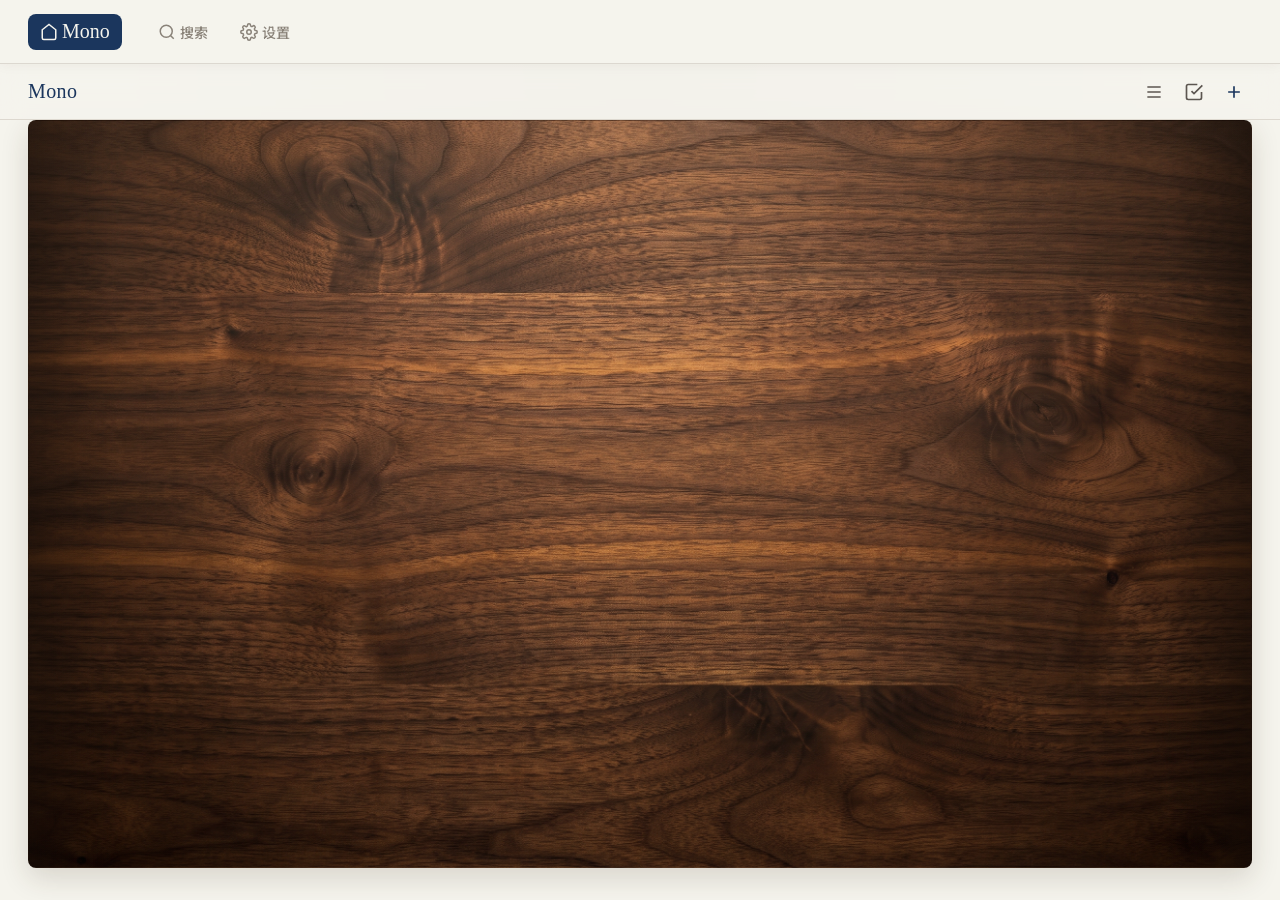
==== commit 69fc909f: "完善 Mono 本地应用与文档" ====
--- a/mono-pwa/index.html
+++ b/mono-pwa/index.html
@@ -12,7 +12,7 @@
   <title>Mono</title>
   <link rel="preconnect" href="https://fonts.googleapis.com">
   <link rel="preconnect" href="https://fonts.gstatic.com" crossorigin>
-  <link href="https://fonts.googleapis.com/css2?family=Noto+Serif+SC:wght@400;600;700&family=Noto+Sans+SC:wght@400;500;600&display=swap" rel="stylesheet">
+  <link href="https://fonts.googleapis.com/css2?family=JetBrains+Mono:wght@400;500;600&family=Noto+Serif+SC:wght@400;600;700&family=Noto+Sans+SC:wght@400;500;600&display=swap" rel="stylesheet">
   <link rel="stylesheet" href="css/variables.css">
   <link rel="stylesheet" href="css/base.css">
   <link rel="stylesheet" href="css/animation.css">
@@ -117,6 +117,24 @@
       </div>
     </main>
 
+    <aside id="desktop-detail-panel" class="desktop-detail-panel" aria-label="物品详情">
+      <header class="desktop-detail-header">
+        <h2 class="desktop-detail-title">物品详情</h2>
+        <div class="desktop-detail-actions">
+          <button id="btn-panel-edit" class="icon-btn" title="编辑">
+            <svg viewBox="0 0 24 24" fill="none" stroke="currentColor" stroke-width="2"><path d="M11 4H4a2 2 0 00-2 2v14a2 2 0 002 2h14a2 2 0 002-2v-7"/><path d="M18.5 2.5a2.121 2.121 0 013 3L12 15l-4 1 1-4 9.5-9.5z"/></svg>
+          </button>
+          <button id="btn-panel-delete" class="icon-btn danger" title="删除">
+            <svg viewBox="0 0 24 24" fill="none" stroke="currentColor" stroke-width="2"><path d="M3 6h18M19 6v14a2 2 0 01-2 2H7a2 2 0 01-2-2V6m3 0V4a2 2 0 012-2h4a2 2 0 012 2v2"/></svg>
+          </button>
+          <button id="btn-panel-close" class="icon-btn" title="关闭">
+            <svg viewBox="0 0 24 24" fill="none" stroke="currentColor" stroke-width="2"><path d="M18 6L6 18M6 6l12 12"/></svg>
+          </button>
+        </div>
+      </header>
+      <div id="desktop-detail-content" class="detail-content desktop-detail-content"></div>
+    </aside>
+
     <main id="page-form" class="page">
       <header class="page-header">
         <button id="btn-form-back" class="icon-btn back-btn">
@@ -149,7 +167,7 @@
       <header class="page-header">
         <div class="search-bar">
           <svg class="search-icon" viewBox="0 0 24 24" fill="none" stroke="currentColor" stroke-width="2"><circle cx="11" cy="11" r="8"/><path d="M21 21l-4.35-4.35"/></svg>
-          <input id="search-input" type="text" placeholder="搜索物品名称、分类、渠道..." autocomplete="off">
+          <input id="search-input" type="text" placeholder="搜索物品名称、分类、渠道、备注..." autocomplete="off">
           <button id="search-clear" class="icon-btn small hidden">
             <svg viewBox="0 0 24 24" fill="none" stroke="currentColor" stroke-width="2"><path d="M18 6L6 18M6 6l12 12"/></svg>
           </button>
--- a/mono-pwa/css/variables.css
+++ b/mono-pwa/css/variables.css
@@ -11,6 +11,10 @@
   --wood-shelf: #6b4c30;
   --wood-shelf-light: #c4a87e;
   --wood-interior: #1a1210;
+  --cabinet-bg-overlay-top: rgba(245, 244, 237, 0.62);
+  --cabinet-bg-overlay-bottom: rgba(245, 244, 237, 0.78);
+  --page-chrome-surface: rgba(245, 244, 237, 0.86);
+  --wood-texture-size: min(1600px, 190vw);
 
   /* Ink palette — single accent, Kami blue */
   --ink-blue: #1B365D;
@@ -60,9 +64,9 @@
   --shadow-shelf: inset 0 2px 4px rgba(0, 0, 0, 0.3);
 
   /* Typography */
-  --font-serif: 'Noto Serif CJK SC', 'Source Han Serif SC', '思源宋体', Georgia, 'Times New Roman', serif;
-  --font-sans: 'Noto Sans CJK SC', 'Source Han Sans SC', -apple-system, BlinkMacSystemFont, 'SF Pro Text', 'Helvetica Neue', sans-serif;
-  --font-mono: 'SF Mono', 'Menlo', 'Monaco', monospace;
+  --font-serif: 'Noto Serif SC', 'Source Han Serif SC', '思源宋体', serif;
+  --font-sans: 'Noto Sans SC', 'Source Han Sans SC', '思源黑体', sans-serif;
+  --font-mono: 'JetBrains Mono', 'Noto Sans Mono', monospace;
 
   /* Layout */
   --header-height: 52px;
@@ -76,6 +80,14 @@
   --duration-fast: 150ms;
   --duration-normal: 250ms;
   --duration-slow: 400ms;
+}
+
+/* ===== Theme: Classic ===== */
+.theme-classic {
+  --cabinet-bg-overlay-top: rgba(245, 244, 237, 0.58);
+  --cabinet-bg-overlay-bottom: rgba(245, 244, 237, 0.74);
+  --page-chrome-surface: rgba(245, 244, 237, 0.84);
+  --wood-texture-size: min(1440px, 230vw);
 }
 
 /* ===== Theme: Dark ===== */
@@ -104,6 +116,9 @@
   --wood-shelf: #3a322a;
   --wood-shelf-light: #5a5248;
   --wood-interior: #0a0808;
+  --cabinet-bg-overlay-top: rgba(26, 24, 20, 0.84);
+  --cabinet-bg-overlay-bottom: rgba(26, 24, 20, 0.92);
+  --page-chrome-surface: rgba(26, 24, 20, 0.88);
 }
 
 /* ===== Theme: Minimal ===== */
@@ -131,4 +146,7 @@
   --wood-shelf: #d0d0d0;
   --wood-shelf-light: #e8e8e8;
   --wood-interior: #efefef;
-}+  --cabinet-bg-overlay-top: rgba(250, 250, 250, 0.93);
+  --cabinet-bg-overlay-bottom: rgba(250, 250, 250, 0.97);
+  --page-chrome-surface: rgba(250, 250, 250, 0.9);
+}
--- a/mono-pwa/css/base.css
+++ b/mono-pwa/css/base.css
@@ -94,7 +94,7 @@
   min-height: var(--header-height);
   flex-shrink: 0;
   border-bottom: 0.5px solid var(--warm-gray-200);
-  background: var(--surface-warm);
+  background: var(--page-chrome-surface, var(--surface-warm));
   position: sticky;
   top: 0;
   z-index: 10;
@@ -190,7 +190,7 @@
   display: flex;
   align-items: center;
   justify-content: space-around;
-  background: var(--surface-warm);
+  background: var(--page-chrome-surface, var(--surface-warm));
   border-top: 0.5px solid var(--warm-gray-200);
   padding-bottom: env(safe-area-inset-bottom, 0);
   z-index: 20;
@@ -217,6 +217,127 @@
 .tab-icon {
   width: 24px;
   height: 24px;
+}
+
+/* ===== Desktop App Shell ===== */
+@media (min-width: 820px) {
+  :root {
+    --desktop-nav-height: 64px;
+    --desktop-detail-width: min(360px, 38vw);
+  }
+
+  body {
+    background: var(--surface-warm);
+  }
+
+  .tab-bar {
+    top: 0;
+    bottom: auto;
+    height: var(--desktop-nav-height);
+    justify-content: flex-start;
+    gap: var(--space-sm);
+    padding: 0 28px;
+    border-top: 0;
+    border-bottom: 1px solid rgba(94, 76, 56, 0.16);
+    box-shadow: 0 1px 12px rgba(62, 42, 26, 0.05);
+  }
+
+  .tab-btn {
+    flex-direction: row;
+    gap: var(--space-xs);
+    height: 36px;
+    padding: 0 12px;
+    border-radius: var(--radius-md);
+    font-size: 0.875rem;
+    letter-spacing: 0;
+    text-transform: none;
+  }
+
+  .tab-btn:first-child {
+    margin-right: var(--space-md);
+    font-family: var(--font-serif);
+    font-size: 1.25rem;
+    color: var(--text-primary);
+  }
+
+  .tab-btn.active {
+    color: var(--text-inverse);
+    background: var(--ink-blue);
+  }
+
+  .tab-icon {
+    width: 18px;
+    height: 18px;
+  }
+
+  .page {
+    top: var(--desktop-nav-height);
+    bottom: 0;
+    transition: right var(--duration-normal) var(--ease-default);
+  }
+
+  .app-container.desktop-detail-open #page-home.active,
+  .app-container.desktop-detail-open #page-subcabinet.active,
+  .app-container.desktop-detail-open #page-search.active {
+    right: var(--desktop-detail-width);
+  }
+
+  .page-header {
+    min-height: 56px;
+    padding: var(--space-sm) 28px;
+  }
+
+  .desktop-detail-panel {
+    position: absolute;
+    top: var(--desktop-nav-height);
+    right: 0;
+    bottom: 0;
+    width: var(--desktop-detail-width);
+    display: none;
+    flex-direction: column;
+    background: rgba(250, 248, 242, 0.96);
+    border-left: 1px solid rgba(94, 76, 56, 0.16);
+    box-shadow: -8px 0 28px rgba(62, 42, 26, 0.08);
+    z-index: 18;
+  }
+
+  .desktop-detail-panel.active {
+    display: flex;
+  }
+
+  .desktop-detail-header {
+    min-height: 56px;
+    padding: var(--space-sm) var(--space-md);
+    display: flex;
+    align-items: center;
+    justify-content: space-between;
+    gap: var(--space-sm);
+    border-bottom: 1px solid rgba(94, 76, 56, 0.14);
+    flex-shrink: 0;
+  }
+
+  .desktop-detail-title {
+    font-family: var(--font-serif);
+    font-size: 1rem;
+    font-weight: 600;
+    color: var(--text-primary);
+  }
+
+  .desktop-detail-actions {
+    display: flex;
+    align-items: center;
+    gap: 2px;
+  }
+
+  .toast {
+    bottom: 28px;
+  }
+}
+
+@media (max-width: 819px) {
+  .desktop-detail-panel {
+    display: none !important;
+  }
 }
 
 /* ===== Modal Overlay ===== */
@@ -368,4 +489,4 @@
 @keyframes scaleIn {
   from { opacity: 0; transform: scale(0.96); }
   to { opacity: 1; transform: scale(1); }
-}+}
--- a/mono-pwa/css/animation.css
+++ b/mono-pwa/css/animation.css
@@ -80,6 +80,7 @@
       rgba(180, 140, 100, 0.1) 0%,
       transparent 40%
     ),
+    url('../assets/textures/smoked-walnut-veneer-bg.webp'),
     linear-gradient(
       to bottom,
       var(--wood-dark) 0%,
@@ -87,6 +88,9 @@
       var(--wood-mid) 70%,
       var(--wood-dark) 100%
     );
+  background-size: auto, 320px 320px, auto;
+  background-position: center, center, center;
+  background-blend-mode: soft-light, multiply, normal;
   z-index: 2;
   transform-origin: left center;
   transition: none;
@@ -157,4 +161,4 @@
 /* Door fade out — after doors open, fade overlay */
 .cabinet-anim-overlay.fade-out {
   animation: fadeOut 0.5s var(--ease-default) forwards;
-}+}
--- a/mono-pwa/css/cabinet.css
+++ b/mono-pwa/css/cabinet.css
@@ -1,11 +1,24 @@
 /* ===== Cabinet View (Shelf-based layout) ===== */
+#page-home {
+  background:
+    linear-gradient(to bottom, var(--cabinet-bg-overlay-top), var(--cabinet-bg-overlay-bottom)),
+    url('../assets/textures/smoked-walnut-veneer-bg.webp'),
+    var(--surface-warm);
+  background-size: auto, var(--wood-texture-size) var(--wood-texture-size), auto;
+  background-position: center top, center top, center;
+  background-repeat: no-repeat, repeat, repeat;
+}
+
 .cabinet-view {
   flex: 1;
   overflow-y: auto;
   overflow-x: hidden;
   background:
     radial-gradient(ellipse at 50% 0%, rgba(139, 105, 20, 0.08) 0%, transparent 60%),
-    var(--surface-warm);
+    transparent;
+  background-size: auto, auto;
+  background-position: center top, center;
+  background-repeat: no-repeat, repeat;
   padding: var(--space-md) 0;
   -webkit-overflow-scrolling: touch;
 }
@@ -68,7 +81,11 @@
       rgba(107, 76, 48, 0.3) 0%,
       rgba(107, 76, 48, 0.15) 40%,
       rgba(107, 76, 48, 0.05) 100%
-    );
+    ),
+    url('../assets/textures/smoked-walnut-veneer-bg.webp');
+  background-size: auto, 260px 260px;
+  background-position: center, center;
+  background-blend-mode: multiply, normal;
   border-radius: 1px;
   box-shadow: var(--shadow-shelf);
   position: relative;
@@ -125,12 +142,31 @@
   position: relative;
 }
 
+.item-card[draggable="true"] {
+  cursor: grab;
+}
+
 .item-card:hover {
   transform: translateY(-2px);
 }
 
 .item-card:active {
   transform: scale(0.97);
+}
+
+.item-card.dragging {
+  opacity: 0.45;
+  transform: scale(0.96);
+  cursor: grabbing;
+}
+
+.shelf-items-row.drag-over {
+  outline: 1px dashed rgba(27, 54, 93, 0.25);
+  outline-offset: -4px;
+}
+
+.batch-mode .item-card[draggable="true"] {
+  cursor: pointer;
 }
 
 .item-thumb {
@@ -149,7 +185,8 @@
 .item-thumb img {
   width: 100%;
   height: 100%;
-  object-fit: cover;
+  object-fit: contain;
+  object-position: center;
 }
 
 .item-thumb .thumb-placeholder {
@@ -176,6 +213,17 @@
   color: var(--ink-blue);
   font-weight: 600;
   letter-spacing: 0.02em;
+}
+
+.item-note-label {
+  max-width: var(--item-card-size);
+  font-size: 0.6875rem;
+  line-height: 1.3;
+  color: var(--text-muted);
+  text-align: center;
+  overflow: hidden;
+  text-overflow: ellipsis;
+  white-space: nowrap;
 }
 
 /* Downlisted item */
@@ -298,4 +346,145 @@
 .breadcrumb-separator {
   color: var(--warm-gray-300);
   font-size: 0.75rem;
-}+}
+
+/* ===== Desktop Cabinet Layout ===== */
+@media (min-width: 820px) {
+  #page-home,
+  #page-subcabinet {
+    background:
+      radial-gradient(ellipse at 50% 0%, rgba(122, 82, 48, 0.08) 0%, transparent 58%),
+      var(--surface-warm);
+  }
+
+  .cabinet-view {
+    margin: 0 28px 32px;
+    padding: 22px 28px 6px;
+    border-radius: var(--radius-md);
+    background:
+      linear-gradient(90deg, rgba(20, 12, 7, 0.45), transparent 7%, transparent 93%, rgba(20, 12, 7, 0.45)),
+      linear-gradient(180deg, rgba(255, 229, 188, 0.08), rgba(0, 0, 0, 0.14)),
+      url('../assets/wood-dark-walnut.png'),
+      #3e2a1a;
+    background-size: auto, auto, cover, auto;
+    background-position: center, center, center;
+    box-shadow: 0 10px 28px rgba(62, 42, 26, 0.16);
+    border: 1px solid rgba(44, 28, 17, 0.18);
+  }
+
+  .shelf-section {
+    margin-bottom: 26px;
+  }
+
+  .shelf-header {
+    padding: 0 0 var(--space-xs);
+  }
+
+  .shelf-label {
+    color: #fff7ec;
+    text-shadow: 0 1px 2px rgba(0, 0, 0, 0.38);
+  }
+
+  .shelf-count {
+    color: rgba(255, 247, 236, 0.72);
+  }
+
+  .shelf-board-visual {
+    height: 12px;
+    margin: 0 0 var(--space-md);
+    background:
+      linear-gradient(180deg, rgba(255, 240, 210, 0.24), rgba(75, 42, 18, 0.34)),
+      url('../assets/wood-mid-oak.png'),
+      #a8734a;
+    background-size: auto, 520px auto, auto;
+    background-position: center;
+    border-radius: 2px;
+    box-shadow:
+      inset 0 1px 0 rgba(255, 246, 226, 0.32),
+      0 9px 14px rgba(0, 0, 0, 0.28);
+  }
+
+  .shelf-board-visual::after {
+    background: rgba(255, 245, 220, 0.2);
+  }
+
+  .shelf-items-row {
+    gap: var(--space-md);
+    padding: var(--space-xs) 0 var(--space-md);
+    min-height: 156px;
+  }
+
+  .item-card {
+    width: 136px;
+    align-items: stretch;
+    gap: 0;
+    border-radius: var(--radius-md);
+    overflow: hidden;
+    background: rgba(250, 248, 242, 0.94);
+    border: 1px solid rgba(250, 248, 242, 0.72);
+    box-shadow: 0 4px 12px rgba(20, 12, 7, 0.24);
+  }
+
+  .item-card:hover {
+    transform: translateY(-3px);
+  }
+
+  .item-card.selected {
+    border-color: #c1603a;
+    box-shadow: 0 0 0 2px rgba(193, 96, 58, 0.42), 0 8px 18px rgba(20, 12, 7, 0.28);
+  }
+
+  .item-card.dragging {
+    transform: scale(0.97);
+  }
+
+  .item-thumb {
+    width: 100%;
+    height: 104px;
+    border-radius: 0;
+    box-shadow: none;
+    background: #ede8e0;
+  }
+
+  .item-name {
+    max-width: none;
+    padding: var(--space-sm) 10px 2px;
+    text-align: left;
+    font-size: 0.8125rem;
+    font-weight: 600;
+    color: #2d2118;
+  }
+
+  .item-price-label {
+    padding: 0 10px var(--space-sm);
+    color: #7a5f4c;
+    font-size: 0.75rem;
+    font-weight: 500;
+  }
+
+  .item-note-label {
+    max-width: none;
+    padding: 0 10px var(--space-sm);
+    margin-top: calc(var(--space-xs) * -1);
+    color: #8a6e5b;
+    text-align: left;
+  }
+
+  .item-card.downlisted .item-thumb {
+    opacity: 0.55;
+  }
+
+  .cabinet-empty {
+    min-height: 360px;
+    color: #fff7ec;
+  }
+
+  .cabinet-empty svg,
+  .cabinet-empty h3 {
+    color: #fff7ec;
+  }
+
+  .cabinet-empty p {
+    color: rgba(255, 247, 236, 0.72);
+  }
+}
--- a/mono-pwa/css/item.css
+++ b/mono-pwa/css/item.css
@@ -36,7 +36,8 @@
 .detail-gallery-image img {
   width: 100%;
   height: 100%;
-  object-fit: cover;
+  object-fit: contain;
+  object-position: center;
 }
 
 .detail-gallery-image .placeholder-large {
@@ -94,6 +95,12 @@
   color: var(--ink-blue);
   font-weight: 600;
   font-size: 1.125rem;
+}
+
+.detail-note-value {
+  max-width: 100%;
+  white-space: pre-wrap;
+  text-align: left;
 }
 
 /* Status badge */
@@ -152,4 +159,63 @@
 .delete-btn:hover {
   background: var(--color-danger);
   color: white;
-}+}
+
+/* ===== Desktop Detail Panel ===== */
+@media (min-width: 820px) {
+  .desktop-detail-content {
+    flex: 1;
+    overflow-y: auto;
+    padding: var(--space-md);
+    gap: var(--space-md);
+    background:
+      linear-gradient(180deg, rgba(255, 255, 255, 0.42), rgba(255, 255, 255, 0)),
+      transparent;
+  }
+
+  .desktop-detail-panel .detail-gallery {
+    display: flex;
+    overflow-x: auto;
+    gap: var(--space-sm);
+    padding-bottom: 0;
+  }
+
+  .desktop-detail-panel .detail-gallery-image {
+    width: 100%;
+    height: 220px;
+    border-radius: var(--radius-md);
+    box-shadow: none;
+    border: 1px solid rgba(94, 76, 56, 0.12);
+  }
+
+  .desktop-detail-panel .detail-gallery-image:not(:only-child) {
+    min-width: 260px;
+  }
+
+  .desktop-detail-panel .detail-fields {
+    border-radius: var(--radius-md);
+    background: rgba(94, 76, 56, 0.13);
+  }
+
+  .desktop-detail-panel .detail-field {
+    padding: 12px var(--space-md);
+    background: rgba(255, 252, 246, 0.78);
+  }
+
+  .desktop-detail-panel .detail-field-label {
+    min-width: 72px;
+    font-size: 0.75rem;
+  }
+
+  .desktop-detail-panel .detail-field-value {
+    font-size: 0.875rem;
+  }
+
+  .desktop-detail-panel .detail-field-value.price {
+    font-size: 1rem;
+  }
+
+  .desktop-detail-panel .detail-actions {
+    display: none;
+  }
+}
--- a/mono-pwa/css/forms.css
+++ b/mono-pwa/css/forms.css
@@ -37,7 +37,8 @@
 .form-image-slot img {
   width: 100%;
   height: 100%;
-  object-fit: cover;
+  object-fit: contain;
+  object-position: center;
 }
 
 .form-image-slot .add-icon {
@@ -129,6 +130,7 @@
 }
 
 .form-textarea {
+  height: auto;
   min-height: 80px;
   resize: vertical;
   padding: var(--space-sm) var(--space-md);
@@ -175,4 +177,4 @@
   color: var(--text-muted);
   font-style: italic;
   margin-top: 2px;
-}+}
--- a/mono-pwa/css/search.css
+++ b/mono-pwa/css/search.css
@@ -107,7 +107,8 @@
 .search-item-thumb img {
   width: 100%;
   height: 100%;
-  object-fit: cover;
+  object-fit: contain;
+  object-position: center;
 }
 
 .search-item-info {
@@ -139,6 +140,15 @@
   font-size: 0.8125rem;
   color: var(--ink-blue);
   font-weight: 600;
+}
+
+.search-item-note {
+  font-size: 0.75rem;
+  color: var(--text-muted);
+  line-height: 1.4;
+  overflow: hidden;
+  text-overflow: ellipsis;
+  white-space: nowrap;
 }
 
 /* ===== Category Tree Page ===== */
@@ -287,4 +297,3 @@
   color: var(--text-muted);
   padding: var(--space-xs);
 }
-
--- a/mono-pwa/css/crop.css
+++ b/mono-pwa/css/crop.css
@@ -20,8 +20,11 @@
   background: var(--surface-warm);
   border-radius: var(--radius-xl);
   padding: var(--space-xl);
-  max-width: 400px;
-  width: 100%;
+  width: auto;
+  max-width: min(720px, calc(100vw - 32px));
+  box-sizing: border-box;
+  display: flex;
+  flex-direction: column;
   box-shadow: var(--shadow-modal);
   animation: scaleIn var(--duration-normal) var(--ease-out-expo);
 }
@@ -41,11 +44,11 @@
   line-height: 1.4;
 }
 
-/* Workspace — square crop area */
+/* Workspace — aspect-preserving crop area */
 .crop-workspace {
   position: relative;
   width: 100%;
-  aspect-ratio: 1;
+  aspect-ratio: auto;
   background: #000;
   border-radius: var(--radius-md);
   overflow: hidden;
@@ -65,7 +68,7 @@
   will-change: transform, left, top;
 }
 
-/* Dark overlay around the square crop frame */
+/* Corner marks around the crop frame */
 .crop-frame-overlay {
   position: absolute;
   inset: 0;
@@ -165,4 +168,4 @@
 
 .crop-btn.confirm:hover {
   background: var(--ink-blue-light);
-}+}
